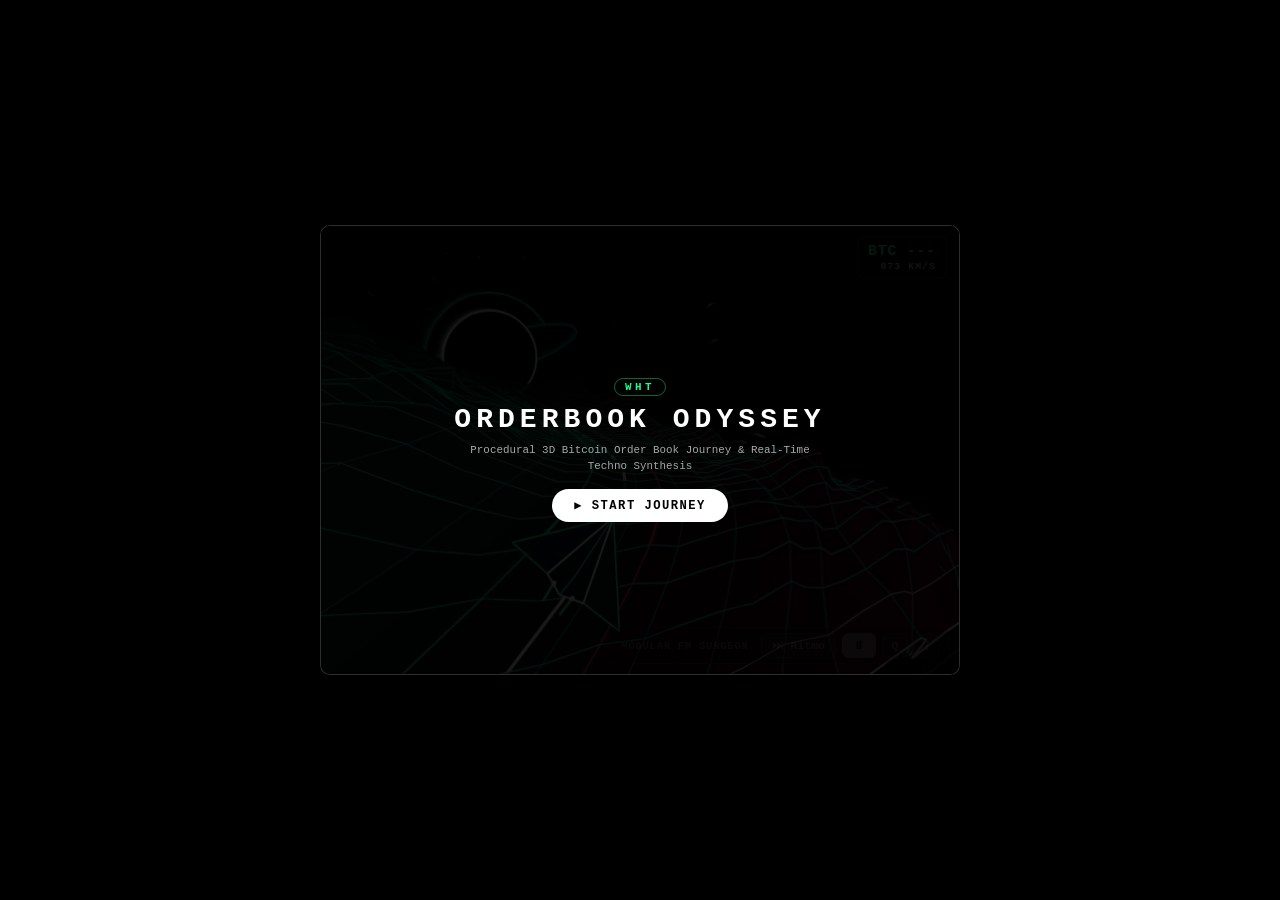
==== orderbook-odyssey.html @ c8014fbc "Initial commit" ====
<!DOCTYPE html>
<html lang="en">
<head>
  <meta charset="UTF-8" />
  <meta name="viewport" content="width=device-width, initial-scale=1.0" />
  <title>WHT · ORDERBOOK ODYSSEY</title>
  <style>
    *{box-sizing:border-box;margin:0;padding:0}html,body{width:100%;height:100%;overflow:hidden;background:#000;color:#fff;font-family:"Courier New",Courier,monospace;user-select:none;display:flex;align-items:center;justify-content:center}#stage{position:relative;width:50vw;height:50vh;min-width:340px;min-height:240px;background:#000;border:1px solid rgba(255,255,255,.18);border-radius:10px;overflow:hidden}#stage canvas{position:absolute;inset:0;width:100%;height:100%;display:block}#telemetryHud{position:absolute;top:10px;right:12px;z-index:20;text-align:right;pointer-events:none;background:rgba(4,6,10,.68);border:1px solid rgba(255,255,255,.14);border-radius:8px;padding:6px 10px}.tele-price{font-size:.92rem;font-weight:900;letter-spacing:.06em;color:#19ff8c;font-variant-numeric:tabular-nums}.tele-sub{font-size:.62rem;font-weight:700;letter-spacing:.1em;color:rgba(255,255,255,.72);margin-top:2px;font-variant-numeric:tabular-nums}#infoModal{position:absolute;bottom:48px;right:10px;z-index:30;width:min(310px,calc(100% - 20px));background:rgba(5,7,12,.94);border:1px solid rgba(255,255,255,.24);border-radius:9px;padding:12px 14px;display:flex;flex-direction:column;gap:7px}#infoModal.hidden{display:none}.info-title{font-size:.76rem;font-weight:900;letter-spacing:.14em;color:#fff}.info-text{font-size:.66rem;line-height:1.45;color:rgba(255,255,255,.76)}.info-footer{font-size:.64rem;letter-spacing:.1em;color:rgba(255,255,255,.55);border-top:1px solid rgba(255,255,255,.12);padding-top:6px;margin-top:2px;text-transform:uppercase}.info-footer strong{color:#fff}#controlsHud{position:absolute;bottom:10px;right:10px;z-index:20;display:flex;align-items:center;gap:6px;background:rgba(5,6,10,.78);border:1px solid rgba(255,255,255,.15);border-radius:8px;padding:5px 8px;opacity:.35;transition:opacity .2s ease}#stage:hover #controlsHud{opacity:1}#rhythmName{font-size:.65rem;font-weight:900;color:rgba(255,255,255,.78);letter-spacing:.08em;padding:0 6px;white-space:nowrap}.btn{background:rgba(255,255,255,.08);color:#fff;border:1px solid rgba(255,255,255,.22);border-radius:6px;padding:5px 10px;font-size:.72rem;font-weight:700;cursor:pointer;font-family:inherit}.btn:hover{background:rgba(255,255,255,.2)}.btn.active{background:#fff;color:#000;border-color:#fff}.q-btn,.info-btn{width:26px;padding:5px 0;text-align:center}.info-btn{font-style:italic;font-family:Georgia,serif;font-weight:900}#startOverlay{position:absolute;inset:0;z-index:50;background:rgba(0,0,0,.9);display:flex;flex-direction:column;align-items:center;justify-content:center;gap:8px;padding:18px;text-align:center;cursor:pointer;transition:opacity .3s ease}#startOverlay.hidden{opacity:0;pointer-events:none}.start-brand{font-size:.68rem;font-weight:900;letter-spacing:.32em;color:#19ff8c;border:1px solid rgba(25,255,140,.4);padding:2px 10px;border-radius:999px}.start-title{font-size:clamp(1.15rem,2.6vw,1.75rem);font-weight:900;letter-spacing:.18em;color:#fff}.start-sub{font-size:.68rem;color:rgba(255,255,255,.65);max-width:340px;line-height:1.45;margin-bottom:6px}.start-cta{padding:9px 22px;border-radius:999px;background:#fff;color:#000;font-weight:900;font-size:.76rem;letter-spacing:.12em;text-transform:uppercase}
  </style>
</head>
<body oncontextmenu="return false">
  <div id="stage">
    <canvas id="bgGlCanvas"></canvas>
    <canvas id="fg2dCanvas"></canvas>
    <div id="telemetryHud">
      <div class="tele-price" id="telePrice">BTC ---</div>
      <div class="tele-sub" id="teleSpeed">0 KM/S</div>
    </div>
    <div id="infoModal" class="hidden">
      <div class="info-title">WHT · ORDERBOOK ODYSSEY</div>
      <p class="info-text">A 100% procedural audiovisual journey sculpted in real time by the live <strong>Bitcoin (BTCUSDT) Order Book</strong> and trade flow.</p>
      <p class="info-text">Every canyon ridge, 360° tunnel, asteroid field, curve, and synth frequency is mathematically synthesized on the fly from live market depth, momentum, and volatility — zero pre-recorded audio or 3D assets.</p>
      <div class="info-footer">Created by <strong>WHT</strong></div>
    </div>
    <div id="controlsHud">
      <span id="rhythmName">SCHRANZ WAREHOUSE</span>
      <button id="remixBtn" class="btn" title="Next rhythm">⏭ Ritmo</button>
      <button id="playBtn" class="btn active" title="Play / Pause">⏸</button>
      <button id="lowGfxBtn" class="btn q-btn" title="Quality: High / Low Graphic">Q</button>
      <button id="infoBtn" class="btn info-btn" title="About this project">i</button>
    </div>
    <div id="startOverlay">
      <div class="start-brand">WHT</div>
      <div class="start-title">ORDERBOOK ODYSSEY</div>
      <div class="start-sub">Procedural 3D Bitcoin Order Book Journey &amp; Real-Time Techno Synthesis</div>
      <div class="start-cta">▶ Start Journey</div>
    </div>
  </div>
  <script src="odyssey.min.js"></script>
</body>
</html>
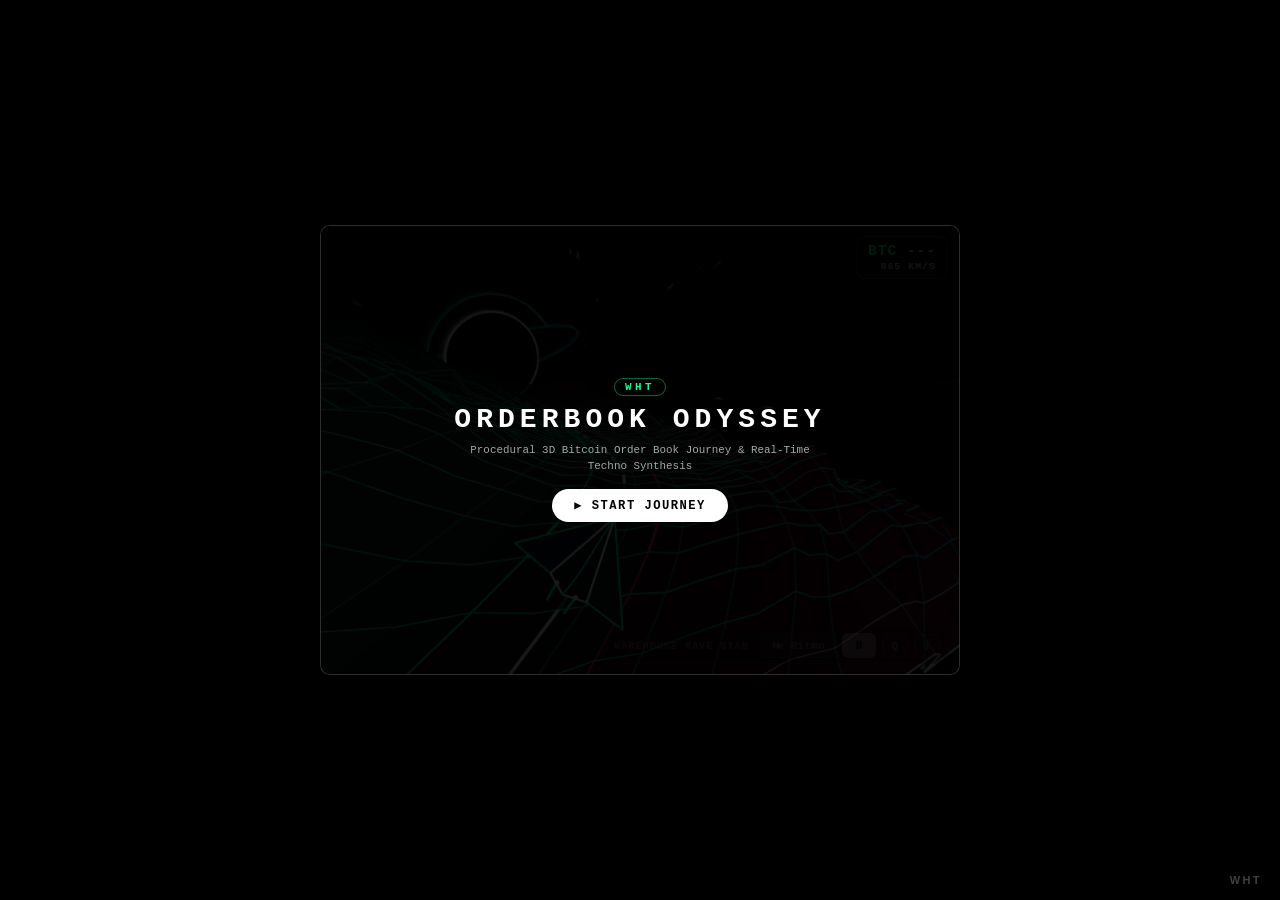
==== commit 176400b1: "Add new files" ====
--- a/orderbook-odyssey.html
+++ b/orderbook-odyssey.html
@@ -5,7 +5,7 @@
   <meta name="viewport" content="width=device-width, initial-scale=1.0" />
   <title>WHT · ORDERBOOK ODYSSEY</title>
   <style>
-    *{box-sizing:border-box;margin:0;padding:0}html,body{width:100%;height:100%;overflow:hidden;background:#000;color:#fff;font-family:"Courier New",Courier,monospace;user-select:none;display:flex;align-items:center;justify-content:center}#stage{position:relative;width:50vw;height:50vh;min-width:340px;min-height:240px;background:#000;border:1px solid rgba(255,255,255,.18);border-radius:10px;overflow:hidden}#stage canvas{position:absolute;inset:0;width:100%;height:100%;display:block}#telemetryHud{position:absolute;top:10px;right:12px;z-index:20;text-align:right;pointer-events:none;background:rgba(4,6,10,.68);border:1px solid rgba(255,255,255,.14);border-radius:8px;padding:6px 10px}.tele-price{font-size:.92rem;font-weight:900;letter-spacing:.06em;color:#19ff8c;font-variant-numeric:tabular-nums}.tele-sub{font-size:.62rem;font-weight:700;letter-spacing:.1em;color:rgba(255,255,255,.72);margin-top:2px;font-variant-numeric:tabular-nums}#infoModal{position:absolute;bottom:48px;right:10px;z-index:30;width:min(310px,calc(100% - 20px));background:rgba(5,7,12,.94);border:1px solid rgba(255,255,255,.24);border-radius:9px;padding:12px 14px;display:flex;flex-direction:column;gap:7px}#infoModal.hidden{display:none}.info-title{font-size:.76rem;font-weight:900;letter-spacing:.14em;color:#fff}.info-text{font-size:.66rem;line-height:1.45;color:rgba(255,255,255,.76)}.info-footer{font-size:.64rem;letter-spacing:.1em;color:rgba(255,255,255,.55);border-top:1px solid rgba(255,255,255,.12);padding-top:6px;margin-top:2px;text-transform:uppercase}.info-footer strong{color:#fff}#controlsHud{position:absolute;bottom:10px;right:10px;z-index:20;display:flex;align-items:center;gap:6px;background:rgba(5,6,10,.78);border:1px solid rgba(255,255,255,.15);border-radius:8px;padding:5px 8px;opacity:.35;transition:opacity .2s ease}#stage:hover #controlsHud{opacity:1}#rhythmName{font-size:.65rem;font-weight:900;color:rgba(255,255,255,.78);letter-spacing:.08em;padding:0 6px;white-space:nowrap}.btn{background:rgba(255,255,255,.08);color:#fff;border:1px solid rgba(255,255,255,.22);border-radius:6px;padding:5px 10px;font-size:.72rem;font-weight:700;cursor:pointer;font-family:inherit}.btn:hover{background:rgba(255,255,255,.2)}.btn.active{background:#fff;color:#000;border-color:#fff}.q-btn,.info-btn{width:26px;padding:5px 0;text-align:center}.info-btn{font-style:italic;font-family:Georgia,serif;font-weight:900}#startOverlay{position:absolute;inset:0;z-index:50;background:rgba(0,0,0,.9);display:flex;flex-direction:column;align-items:center;justify-content:center;gap:8px;padding:18px;text-align:center;cursor:pointer;transition:opacity .3s ease}#startOverlay.hidden{opacity:0;pointer-events:none}.start-brand{font-size:.68rem;font-weight:900;letter-spacing:.32em;color:#19ff8c;border:1px solid rgba(25,255,140,.4);padding:2px 10px;border-radius:999px}.start-title{font-size:clamp(1.15rem,2.6vw,1.75rem);font-weight:900;letter-spacing:.18em;color:#fff}.start-sub{font-size:.68rem;color:rgba(255,255,255,.65);max-width:340px;line-height:1.45;margin-bottom:6px}.start-cta{padding:9px 22px;border-radius:999px;background:#fff;color:#000;font-weight:900;font-size:.76rem;letter-spacing:.12em;text-transform:uppercase}
+    *{box-sizing:border-box;margin:0;padding:0}html,body{width:100%;height:100%;overflow:hidden;background:#000;color:#fff;font-family:"Courier New",Courier,monospace;user-select:none;display:flex;align-items:center;justify-content:center}#stage{position:relative;width:50vw;height:50vh;min-width:340px;min-height:240px;background:#000;border:1px solid rgba(255,255,255,.18);border-radius:10px;overflow:hidden}#stage canvas{position:absolute;inset:0;width:100%;height:100%;display:block}#telemetryHud{position:absolute;top:10px;right:12px;z-index:20;text-align:right;pointer-events:none;background:rgba(4,6,10,.68);border:1px solid rgba(255,255,255,.14);border-radius:8px;padding:6px 10px}.tele-price{font-size:.92rem;font-weight:900;letter-spacing:.06em;color:#19ff8c;font-variant-numeric:tabular-nums}.tele-sub{font-size:.62rem;font-weight:700;letter-spacing:.1em;color:rgba(255,255,255,.72);margin-top:2px;font-variant-numeric:tabular-nums}#infoModal{position:absolute;bottom:48px;right:10px;z-index:30;width:min(310px,calc(100% - 20px));background:rgba(5,7,12,.94);border:1px solid rgba(255,255,255,.24);border-radius:9px;padding:12px 14px;display:flex;flex-direction:column;gap:7px}#infoModal.hidden{display:none}.info-title{font-size:.76rem;font-weight:900;letter-spacing:.14em;color:#fff}.info-text{font-size:.66rem;line-height:1.45;color:rgba(255,255,255,.76)}.info-footer{font-size:.64rem;letter-spacing:.1em;color:rgba(255,255,255,.55);border-top:1px solid rgba(255,255,255,.12);padding-top:6px;margin-top:2px;text-transform:uppercase}.info-footer strong{color:#fff}#controlsHud{position:absolute;bottom:10px;right:10px;z-index:20;display:flex;align-items:center;gap:6px;background:rgba(5,6,10,.78);border:1px solid rgba(255,255,255,.15);border-radius:8px;padding:5px 8px;opacity:.35;transition:opacity .2s ease}#stage:hover #controlsHud{opacity:1}#rhythmName{font-size:.65rem;font-weight:900;color:rgba(255,255,255,.78);letter-spacing:.08em;padding:0 6px;white-space:nowrap}.btn{background:rgba(255,255,255,.08);color:#fff;border:1px solid rgba(255,255,255,.22);border-radius:6px;padding:5px 10px;font-size:.72rem;font-weight:700;cursor:pointer;font-family:inherit}.btn:hover{background:rgba(255,255,255,.2)}.btn.active{background:#fff;color:#000;border-color:#fff}.q-btn,.info-btn{width:26px;padding:5px 0;text-align:center}.info-btn{font-style:italic;font-family:Georgia,serif;font-weight:900}#startOverlay{position:absolute;inset:0;z-index:50;background:rgba(0,0,0,.9);display:flex;flex-direction:column;align-items:center;justify-content:center;gap:8px;padding:18px;text-align:center;cursor:pointer;transition:opacity .3s ease}#startOverlay.hidden{opacity:0;pointer-events:none}.start-brand{font-size:.68rem;font-weight:900;letter-spacing:.32em;color:#19ff8c;border:1px solid rgba(25,255,140,.4);padding:2px 10px;border-radius:999px}.start-title{font-size:clamp(1.15rem,2.6vw,1.75rem);font-weight:900;letter-spacing:.18em;color:#fff}.start-sub{font-size:.68rem;color:rgba(255,255,255,.65);max-width:340px;line-height:1.45;margin-bottom:6px}.start-cta{padding:9px 22px;border-radius:999px;background:#fff;color:#000;font-weight:900;font-size:.76rem;letter-spacing:.12em;text-transform:uppercase}#brand-wht{position:fixed;bottom:14px;right:18px;font-size:11px;font-weight:700;letter-spacing:.22em;color:rgba(255,255,255,.25);z-index:9999;user-select:none;text-decoration:none;cursor:pointer;transition:color .2s ease,opacity .2s ease;font-family:-apple-system,BlinkMacSystemFont,"Segoe UI",Inter,Roboto,sans-serif}#brand-wht:hover{color:rgba(255,255,255,.85)}
   </style>
 </head>
 <body oncontextmenu="return false">
@@ -36,6 +36,7 @@
       <div class="start-cta">▶ Start Journey</div>
     </div>
   </div>
+  <a id="brand-wht" href="index.html" title="Volver a WHT">WHT</a>
   <script src="odyssey.min.js"></script>
 </body>
 </html>
